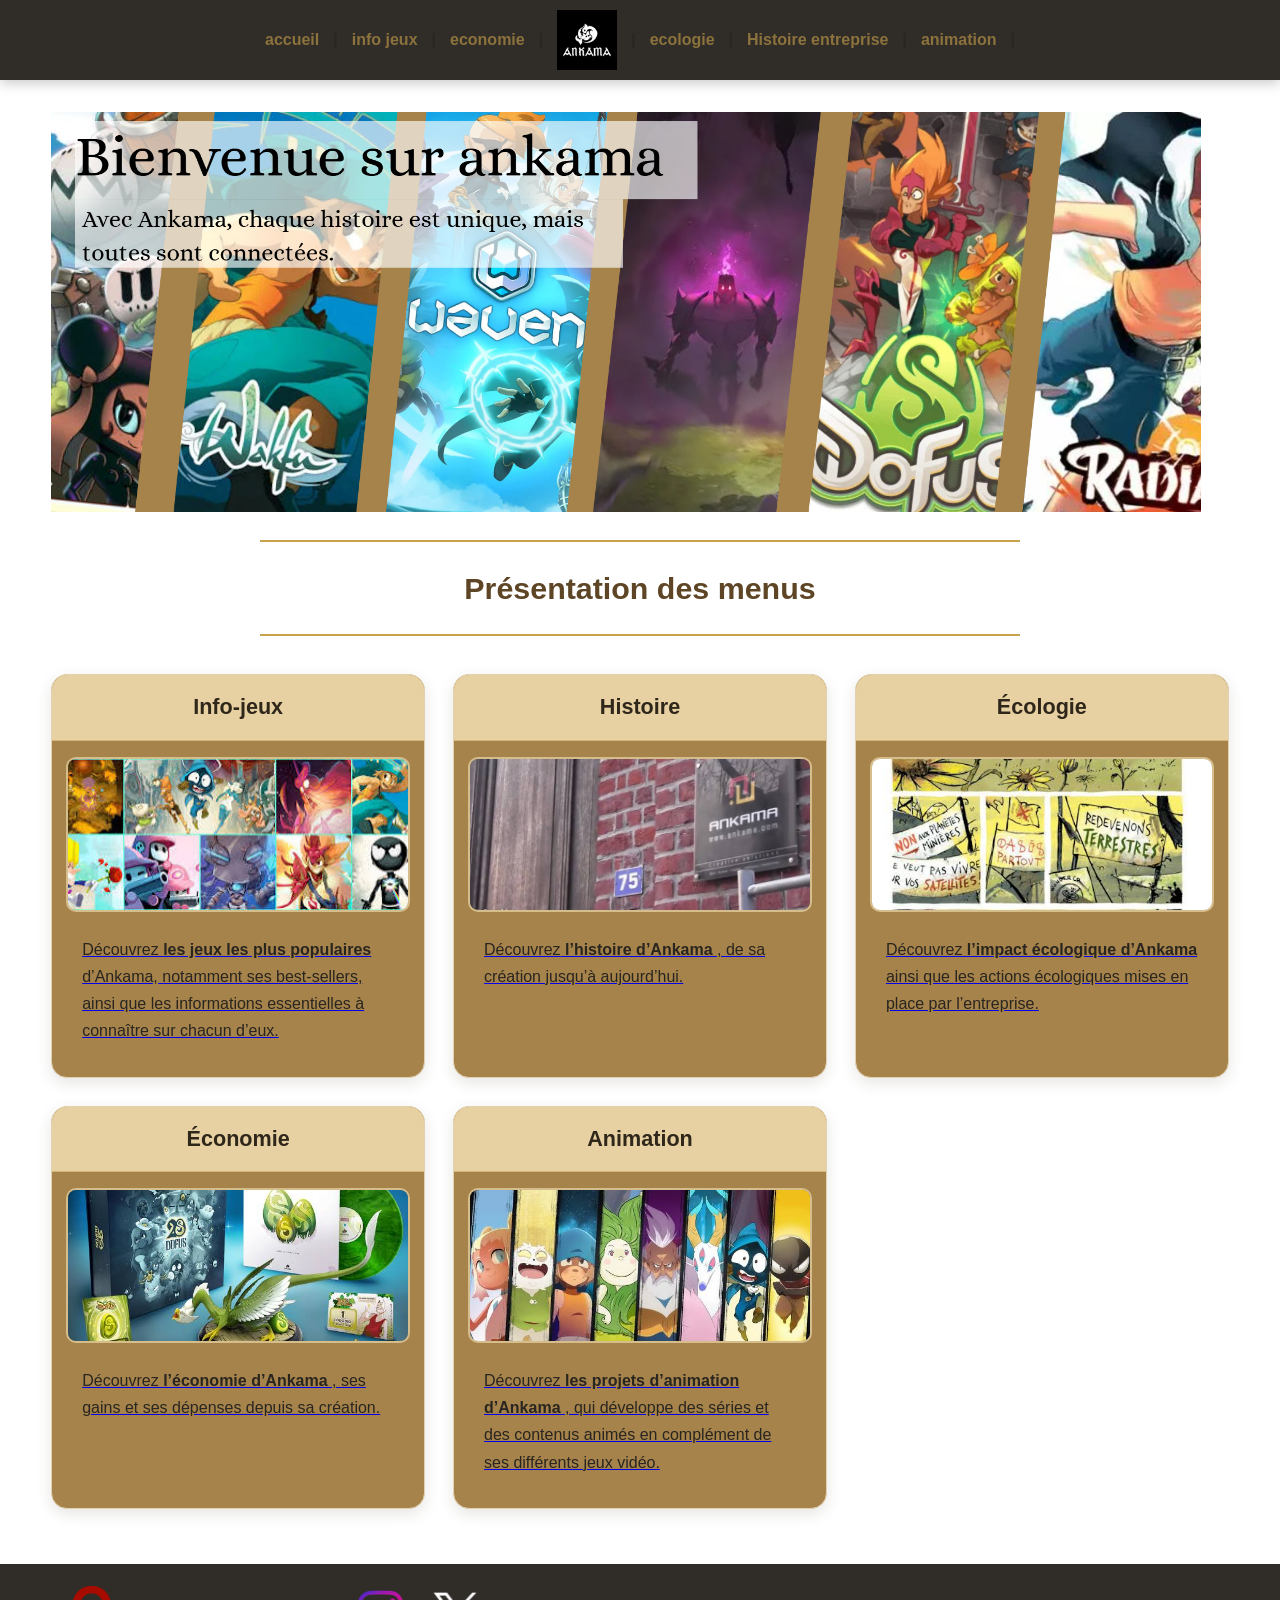
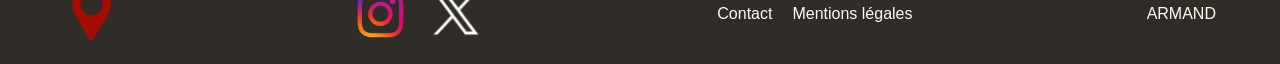
==== index.html @ d718b994 "Update index.html" ====
<!DOCTYPE html>
<html lang="en">
<head>
    <meta charset="UTF-8">
    <title>info_Ankama</title>
    <link rel="icon" href="Image/logo.jpg">
    <link rel="stylesheet" href="tp.css">
 
</head>
<body>
    <header class="menu">
            <nav>
             <a href="#">accueil</a> |
            <a href="page_jeux.html">info jeux</a> |  
            <a href="economie.html">economie</a> |
                <a href="#">
                <img src="Image/logoankama.png" alt="Logo Ankama" height="60" width="60" >
            </a>|
            <a href="page1eco.html">ecologie</a> |
            <a href="histoire.html">Histoire entreprise</a> |
            <a href="Animation.html">animation</a> |
        
        </nav>
    </header>

    <main>
        <div>
            <img src="Image/accueil.png" alt="accueil">
            <hr class="ligne-doree">
            <h2>Présentation des menus</h2>
            <hr class="ligne-doree">

            <div class="conteneur-jeux">

                <section class="jeu">
                    <div class="title">
                       
                        <h3>Info-jeux</h3>
                    </div>
                     <a href="page_jeux.html">
                    <img src="Image/jeu.jpg" alt="Image de Dofus">
                    <div class="content">
                        <p>
                            Découvrez <strong>les jeux les plus populaires </strong>d’Ankama, notamment ses best-sellers,
                            ainsi que les informations essentielles à connaître sur chacun d’eux.
                        </p>
                    </div>
                     </a>
                </section>

                <section class="jeu">
                    <div class="title">
                        <h3>Histoire</h3>
                    </div>
                    <a href="histoire.html">
                    <img src="Image/bureau.jpg" alt="Image de Wakfu">
                    <div class="content">
                        <p>
                            Découvrez<strong> l’histoire d’Ankama </strong>, de sa création jusqu’à aujourd’hui.
                        </p>
                    </div>
                    </a>
                </section>

                <section class="jeu">
                    <div class="title">
                        <h3>Écologie</h3>
                    </div>
                    <a href="page1eco.html">
                    <img src="Image/eco.jpg" alt="Image de Waven">
                    <div class="content">
                        <p>
                            Découvrez <strong> l’impact écologique d’Ankama </strong>ainsi que les actions écologiques mises en place par l’entreprise.
                        </p>
                    </div>
                    </a>
                </section>

                <section class="jeu">
                    <div class="title">
                        <h3>Économie</h3>
                    </div>
                    <a href="economie.html">
                    <img src="Image/monnaie.jpg" alt="Image de Krosfighter">
                    <div class="content">
                        <p>
                           Découvrez <strong> l’économie d’Ankama </strong>, ses gains et ses dépenses depuis sa création.
                        </p>
                    </div>
                    </a>
                </section>

                <section class="jeu">
                    <div class="title">
                        <h3>Animation</h3>
                    </div>
                    <a href="Animation.html">
                    <img src="Image/anim.jpg" alt="Image de Krosmaga">
                    <div class="content">
                        <p>
                            Découvrez <strong> les projets d’animation d’Ankama </strong>, qui développe des séries et des contenus animés en 
                            complément de ses différents jeux vidéo.
                        </p>
                    </div>
                    </a>
                </section>

            </div>
        </div>
    </main>

    <footer>
        <nav>
        <a href="https://www.google.com/maps/place/Ankama/@50.6968887,3.1510823,14z/data=!3m1!5s0x47c328de214287cb:0x2c70d1455c0e22d2!4m6!3m5!1s0x47c328de10544e45:0xb2b01f892ff7a047!8m2!3d50.6994853!4d3.159521!16s%2Fg%2F1tmpjv0w?entry=ttu&g_ep=EgoyMDI2MTAwNy4wIKXMDSoASAFQAw%3D%3D">
                <img src="Image/image_2026-10-13_193623103.png" alt="carte" height="70" width="70" >
            </a>
            </nav>
        <nav>
            <a href="https://www.instagram.com/ankamagames/?hl=fr" > <img src="Image/insta.png" alt="insta" height="70" width="70" > </a>
            <a href="https://x.com/AnkamaGames?lang=fr" > <img src="Image/X.png" alt="twitter" height="70" width="70" > </a>
        </nav>
        <nav>
    
    <a href="https://support.ankama.com/hc/fr">Contact</a>
    <a href="https://account.ankama.com/fr/mentions-legales">Mentions légales</a>
  </nav>
        <p>ARMAND</p>
    </footer>

</body>

</html>
---- tp.css ----
* {
    box-sizing: border-box;
}

html {
    background-color: #ffffff;
    scroll-behavior: smooth;
    text-decoration-line: none;
    font-family: Oswald, sans-serif;
}
img {
    width: calc(100% - 28px);
    height: 400px;
    object-fit: cover;
}

body {
    margin: 0;
    font-family: Arial, Helvetica, sans-serif;
    color: #29251f;
    line-height: 1.6;
}

p {
    color: #29251f;
    text-align: center;
    line-height: 1.7;
}

h1, h2, h3 {
    text-align: center;
}

h1 {
    margin: 0 0 18px;
    color: #30271b;
    font-size: clamp(2rem, 4vw, 2.8rem);
}

h2 {
    margin: 22px 0;
    color: #5d4525;
    font-size: clamp(1.4rem, 2.5vw, 1.9rem);
}

h3 {
    margin: 0;
    font-size: 1.35rem;
}

.menu {
    position: fixed;
    z-index: 10;
    top: 0;
    left: 0;
    width: 100%;
    min-height: 80px;
    display: flex;
    align-items: center;
    justify-content: center;
    background: #302d29;
    padding: 8px 18px;
    box-shadow: 0 3px 12px rgba(0, 0, 0, 0.22);
}

.menu nav {
    display: flex;
    align-items: center;
    justify-content: center;
    flex-wrap: wrap;
    gap: 14px;
    font-weight: bold;
}

.menu nav a {
    color: #8c723c;
    text-decoration: none;
    transition: color 0.2s ease;
}

.menu nav a:hover {
    color: #E7A300;
}

.menu img {
    display: block;
    width: 60px;
    height: 60px;
    object-fit: contain;
    transition: transform 0.2s ease;
}

.menu img:hover {
    transform: scale(1.06);
}


main {
    width: min(1200px, 92%);
    margin: 0 auto;
    padding-top: 112px;
    padding-bottom: 55px;
}

.ligne-doree {
    width: min(760px, 90%);
    margin: 20px auto;
    border: 0;
    border-top: 2px solid #c49a3a;
    opacity: 0.9;
}

.conteneur-jeux {
    text-decoration-line: none;
    width: 100%;
    height: auto;
    margin: 38px auto 0;
    display: grid;
    grid-template-columns: repeat(3, minmax(0, 1fr));
    gap: 28px;
    align-items: stretch;
}

.jeu {
    width: 100%;
    min-width: 0;
    overflow: hidden;
    display: flex;
    flex-direction: column;
    align-items: center;
    background: #A6834B;
    border: 1px solid #e2d2b2;
    border-radius: 16px;
    box-shadow: 0 5px 15px rgba(61, 46, 23, 0.12);
    transition: transform 0.2s ease, box-shadow 0.2s ease;
}

.jeu:hover {
    transform: translateY(-5px);
    box-shadow: 0 10px 22px rgba(61, 46, 23, 0.18);
}

.jeu .title {
    width: 100%;
    display: flex;
    justify-content: center;
    align-items: center;
    padding: 15px;
    color: #30271b;
    background: #e7d1a3;
    border-bottom: 1px solid #d4b778;
}

.jeu img {
    display: block;
    width: calc(100% - 28px);
    height: 155px;
    margin: 16px 14px 4px;
    object-fit: cover;
    border: 2px solid #d5bd8c;
    border-radius: 10px;
}

.jeu p {
    width: 100%;
    max-width: none;
    margin: 10px 0;
    padding: 0 20px;
    text-align: left;
}

.jeu p:last-child {
    padding-bottom: 12px;
}

.jeu2 {
    width: 100%;
    min-width: 0;
    overflow: hidden;
    display: flex;
    flex-direction: column;
    align-items: center;
    background: #E7A300;
    border: 1px solid #e2d2b2;
    border-radius: 16px;
    box-shadow: 0 5px 15px rgba(61, 46, 23, 0.12);
    transition: transform 0.2s ease, box-shadow 0.2s ease;
}

.jeu2:hover {
    transform: translateY(-5px);
    box-shadow: 0 10px 22px rgba(61, 46, 23, 0.18);
}

.jeu2 .title {
    width: 100%;
    display: flex;
    justify-content: center;
    align-items: center;
    padding: 15px;
    color: #30271b;
    background: #e7d1a3;
    border-bottom: 1px solid #d4b778;
}

.jeu2 img {
    display: block;
    width: calc(100% - 28px);
    height: 155px;
    margin: 16px 14px 4px;
    object-fit: cover;
    border: 2px solid #d5bd8c;
    border-radius: 10px;
}

.jeu2 p {
    width: 100%;
    max-width: none;
    margin: 10px 0;
    padding: 0 20px;
    text-align: left;
}

.jeu2 p:last-child {
    padding-bottom: 12px;
}

.info {
    padding-inline: 30px;
    text-align: center;
}

.jeu .content {
    padding: 10px;
    overflow-y: auto;
    line-height: 1.5;
    text-align: justify;
}

.window-container.flex {
    height: unset;
}

.window-container.position {
    display: flex;
    flex-direction: column;
    justify-content: center;
    align-items: center;
}


.btn {
    display: inline-block;
    width: 20px;
    height: 20px;
    border-radius: 50%;
    background-color: rgba(0, 0, 0, 0.16);
    text-align: center;
    font-weight: bold;
}

.btn.close {
    background-color: #e74c3c;
}

.btn.minimize {
    background-color: #f1c40f;
}

.btn.close:hover {
    background-color: #ba3f32;
}

.btn.minimize:hover {
    background-color: #a48610;
}

footer {
    min-height: 100px;
    display: flex;
    align-items: center;
    justify-content: space-between;
    flex-wrap: wrap;
    gap: 25px;
    box-sizing: border-box;
    width: 100%;
    padding: 18px 5%;
    background: #302d29;
    color: #fffaf0;
}

footer nav {
    display: flex;
    align-items: center;
    justify-content: center;
    gap: 20px;
    flex-wrap: wrap;
    
}

footer a {
    display: inline-flex;
    align-items: center;
    color: #fffaf0;
    text-decoration: none;
}

footer a:hover {
    color: #d6b98c;
}

footer img {
    display: block;
    width: 55px;
    height: 55px;
    object-fit: contain;
    transition: transform 0.2s ease;
}

footer img:hover {
    transform: scale(1.06);
}

footer p {
    margin: 0;
    color: #fffaf0;
}

@media (max-width: 1000px) {
    .conteneur-jeux {
        grid-template-columns: repeat(2, minmax(0, 1fr));
        gap: 22px;
    }

    .jeu img {
        height: 200px;
    }
}

@media (max-width: 620px) {
    .menu {
        position: relative;
        min-height: auto;
        padding: 12px;
    }

    .menu nav {
        gap: 9px 12px;
        font-size: 0.9rem;
    }

    .menu img {
        width: 46px;
        height: 46px;
    }

    main {
        padding-top: 30px;
    }

    .conteneur-jeux {
        grid-template-columns: 1fr;
        width: 100%;
        gap: 20px;
        margin-top: 25px;
    }

    .jeu img {
        height: 220px;
    }
    footer img{
        display: block;
        width: 60px;
        height: 60px;
        object-fit: contain;
        transition: transform 0.2s ease;
    }
    footer {
        flex-direction: column;
        justify-content: center;
        text-align: center;
    }
}
}
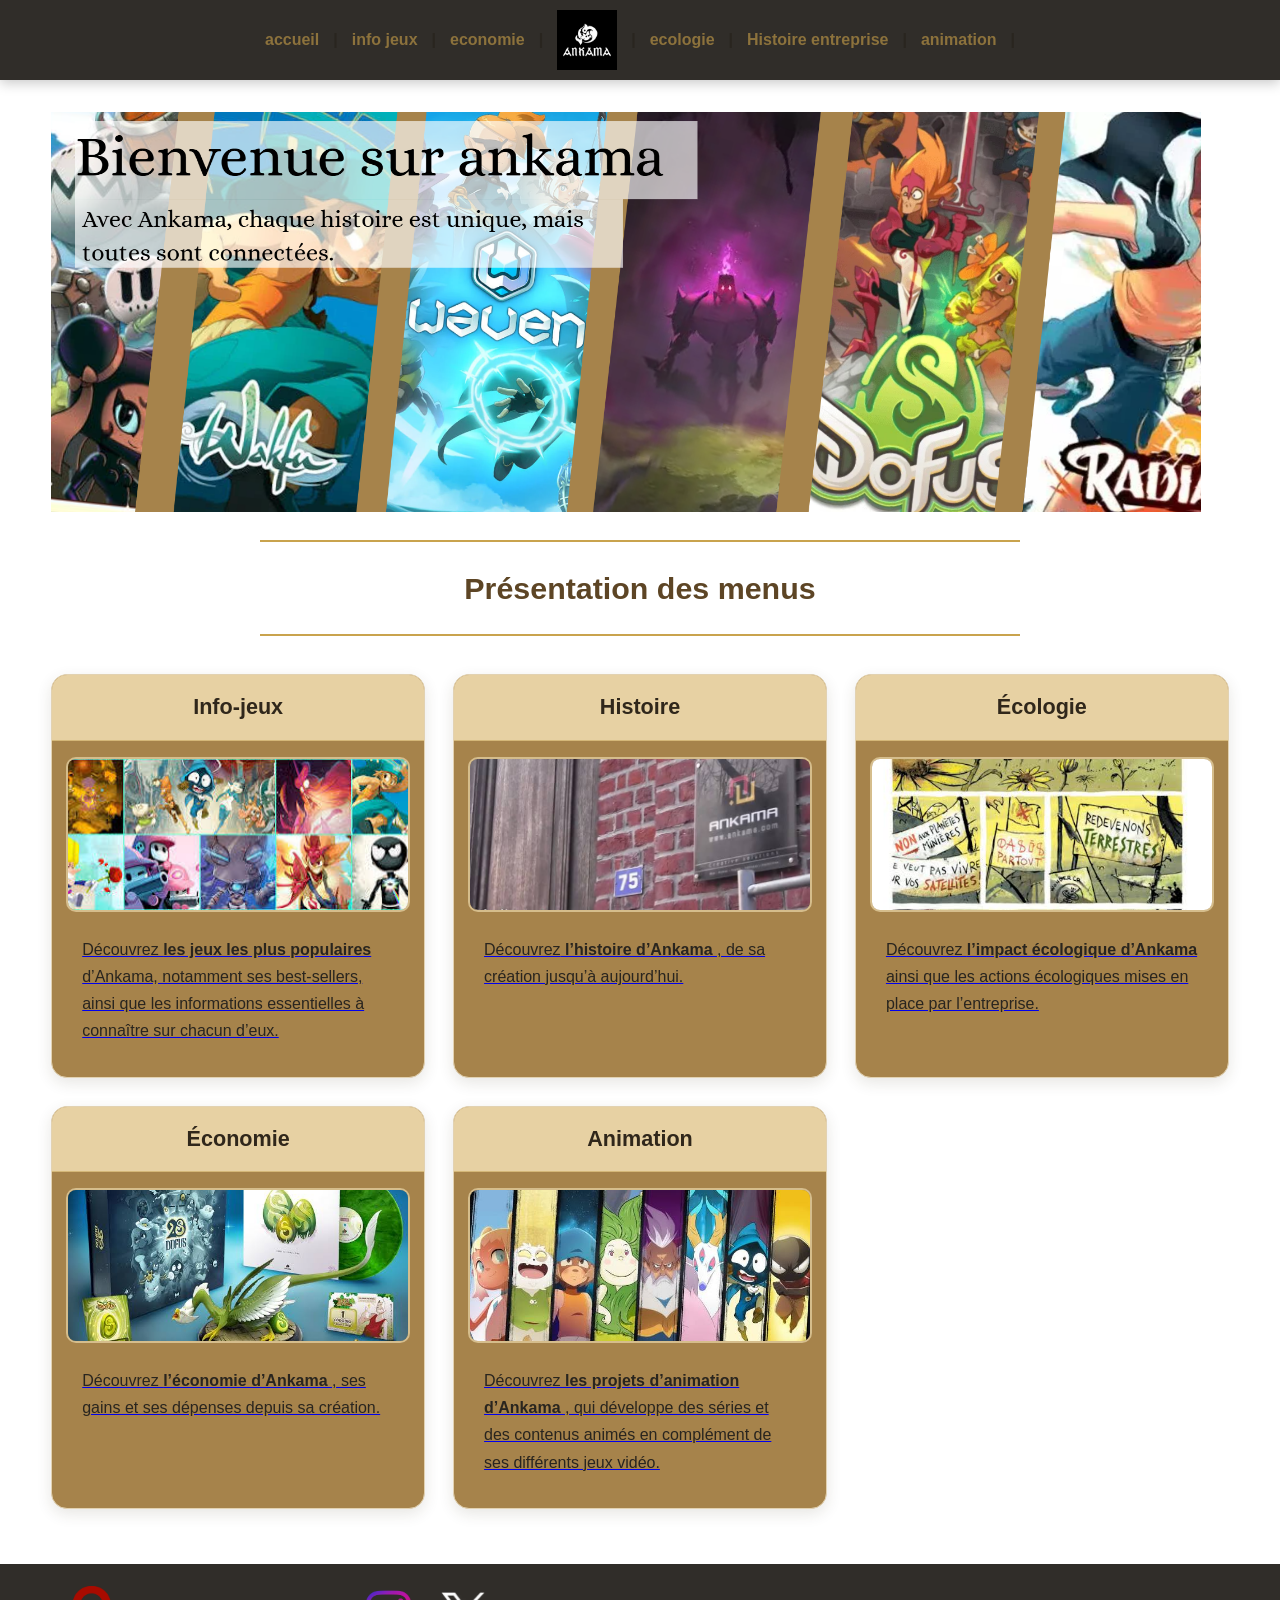
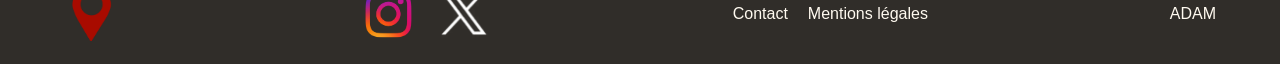
==== commit 24c8e2b6: "Update index.html" ====
--- a/index.html
+++ b/index.html
@@ -124,7 +124,7 @@
     <a href="https://support.ankama.com/hc/fr">Contact</a>
     <a href="https://account.ankama.com/fr/mentions-legales">Mentions légales</a>
   </nav>
-        <p>ARMAND</p>
+        <p>ADAM</p>
     </footer>
 
 </body>
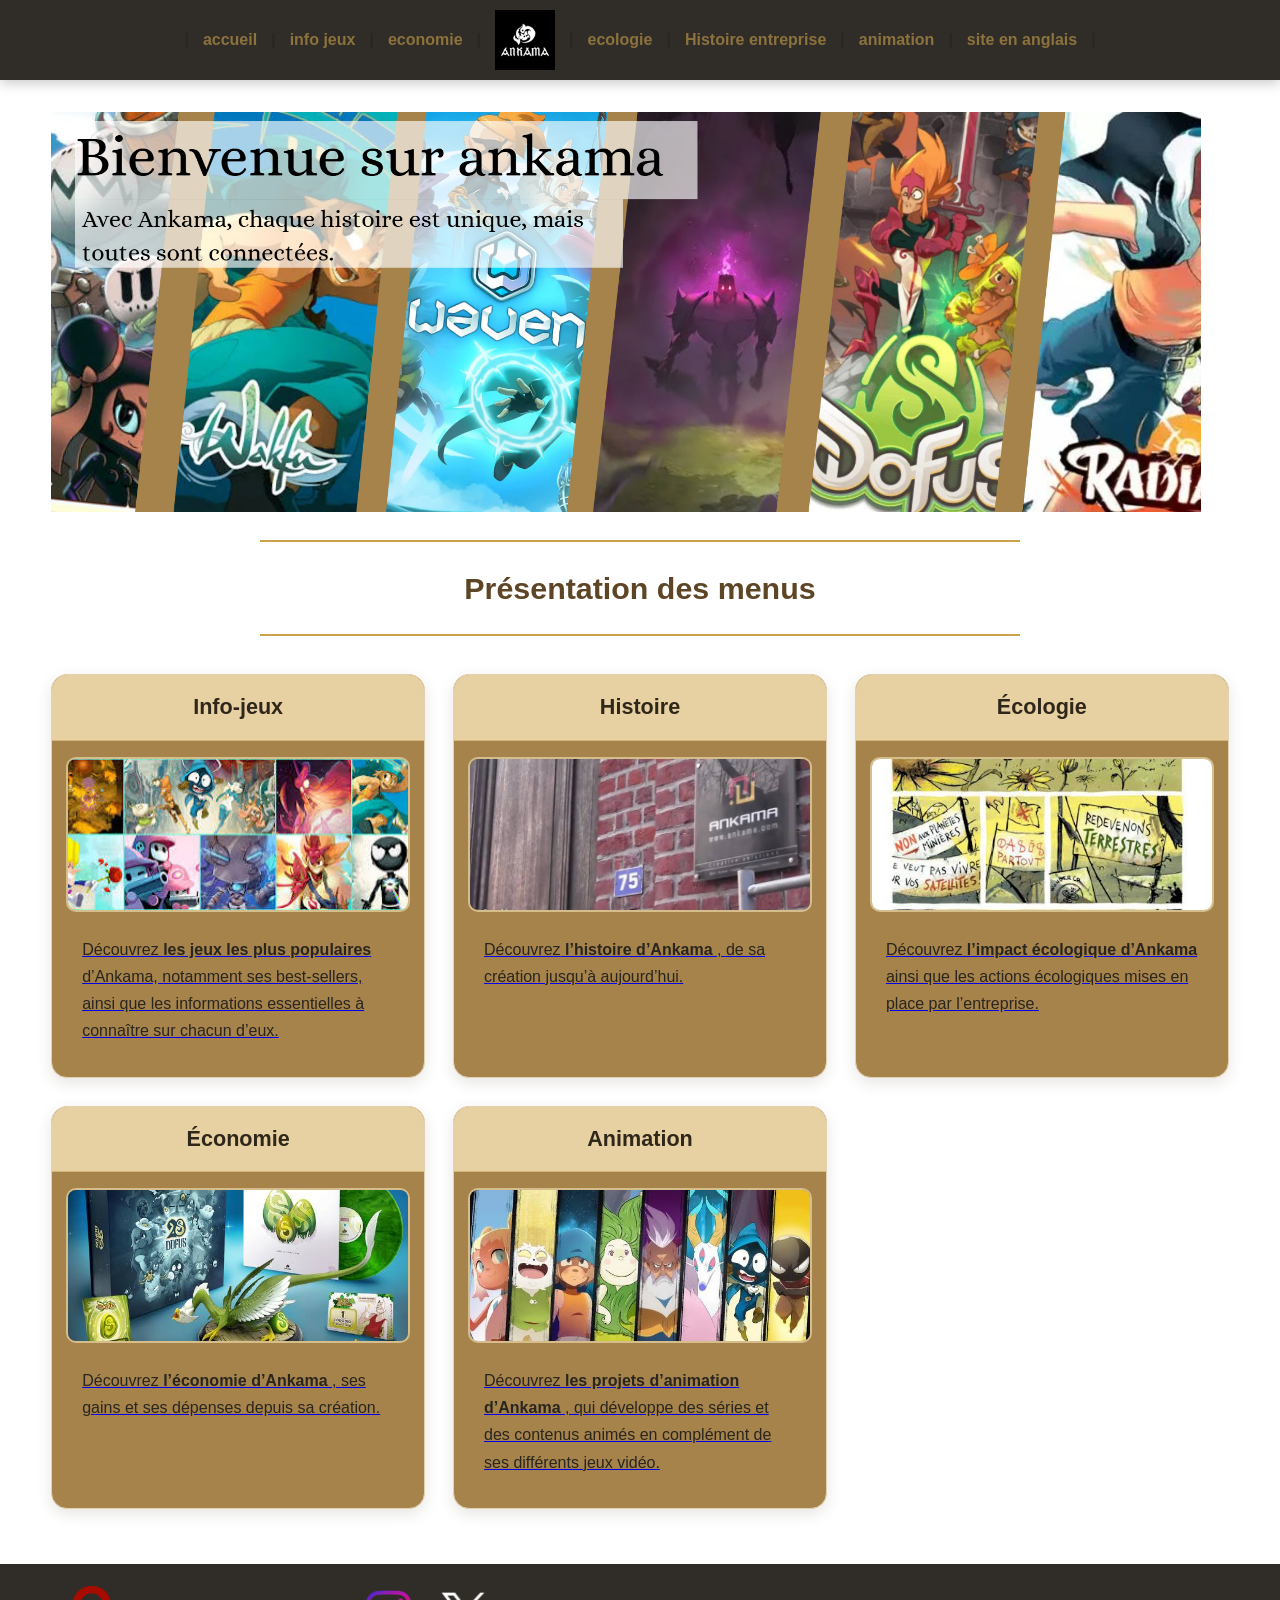
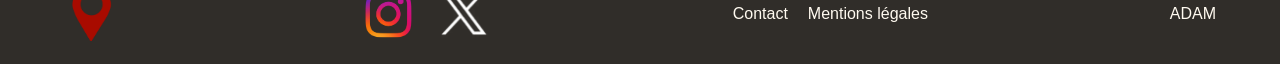
==== commit 5b330981: "Update index.html" ====
--- a/index.html
+++ b/index.html
@@ -10,7 +10,7 @@
 <body>
     <header class="menu">
             <nav>
-             <a href="#">accueil</a> |
+            |<a href="#">accueil</a> |
             <a href="page_jeux.html">info jeux</a> |  
             <a href="economie.html">economie</a> |
                 <a href="#">
@@ -19,6 +19,7 @@
             <a href="page1eco.html">ecologie</a> |
             <a href="histoire.html">Histoire entreprise</a> |
             <a href="Animation.html">animation</a> |
+            <a href="index2.html">site en anglais</a> |
         
         </nav>
     </header>
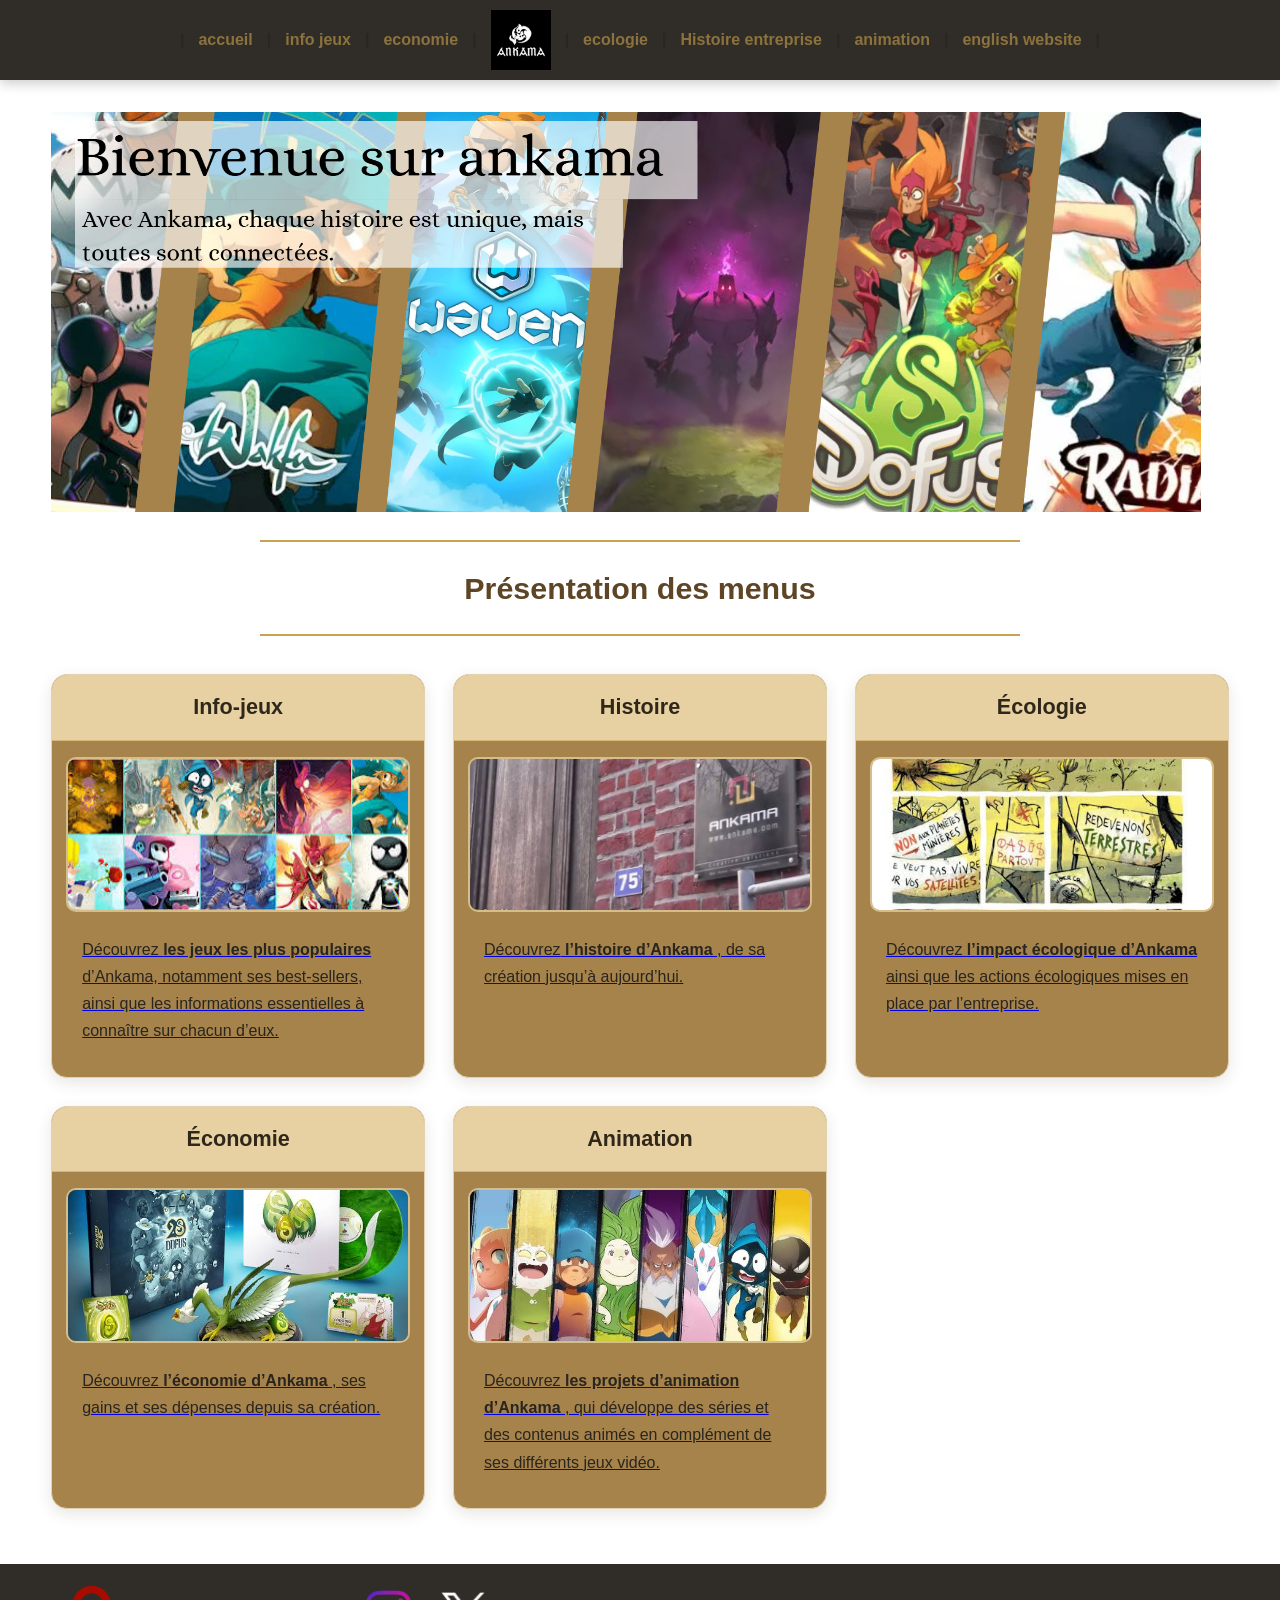
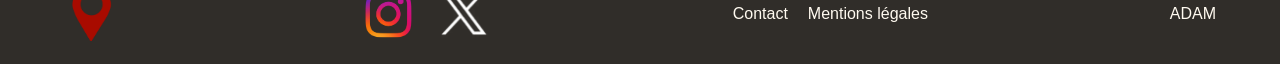
==== commit 1d0e99c6: "Update index.html" ====
--- a/index.html
+++ b/index.html
@@ -19,7 +19,7 @@
             <a href="page1eco.html">ecologie</a> |
             <a href="histoire.html">Histoire entreprise</a> |
             <a href="Animation.html">animation</a> |
-            <a href="index2.html">site en anglais</a> |
+            <a href="index2.html">english website</a> |
         
         </nav>
     </header>
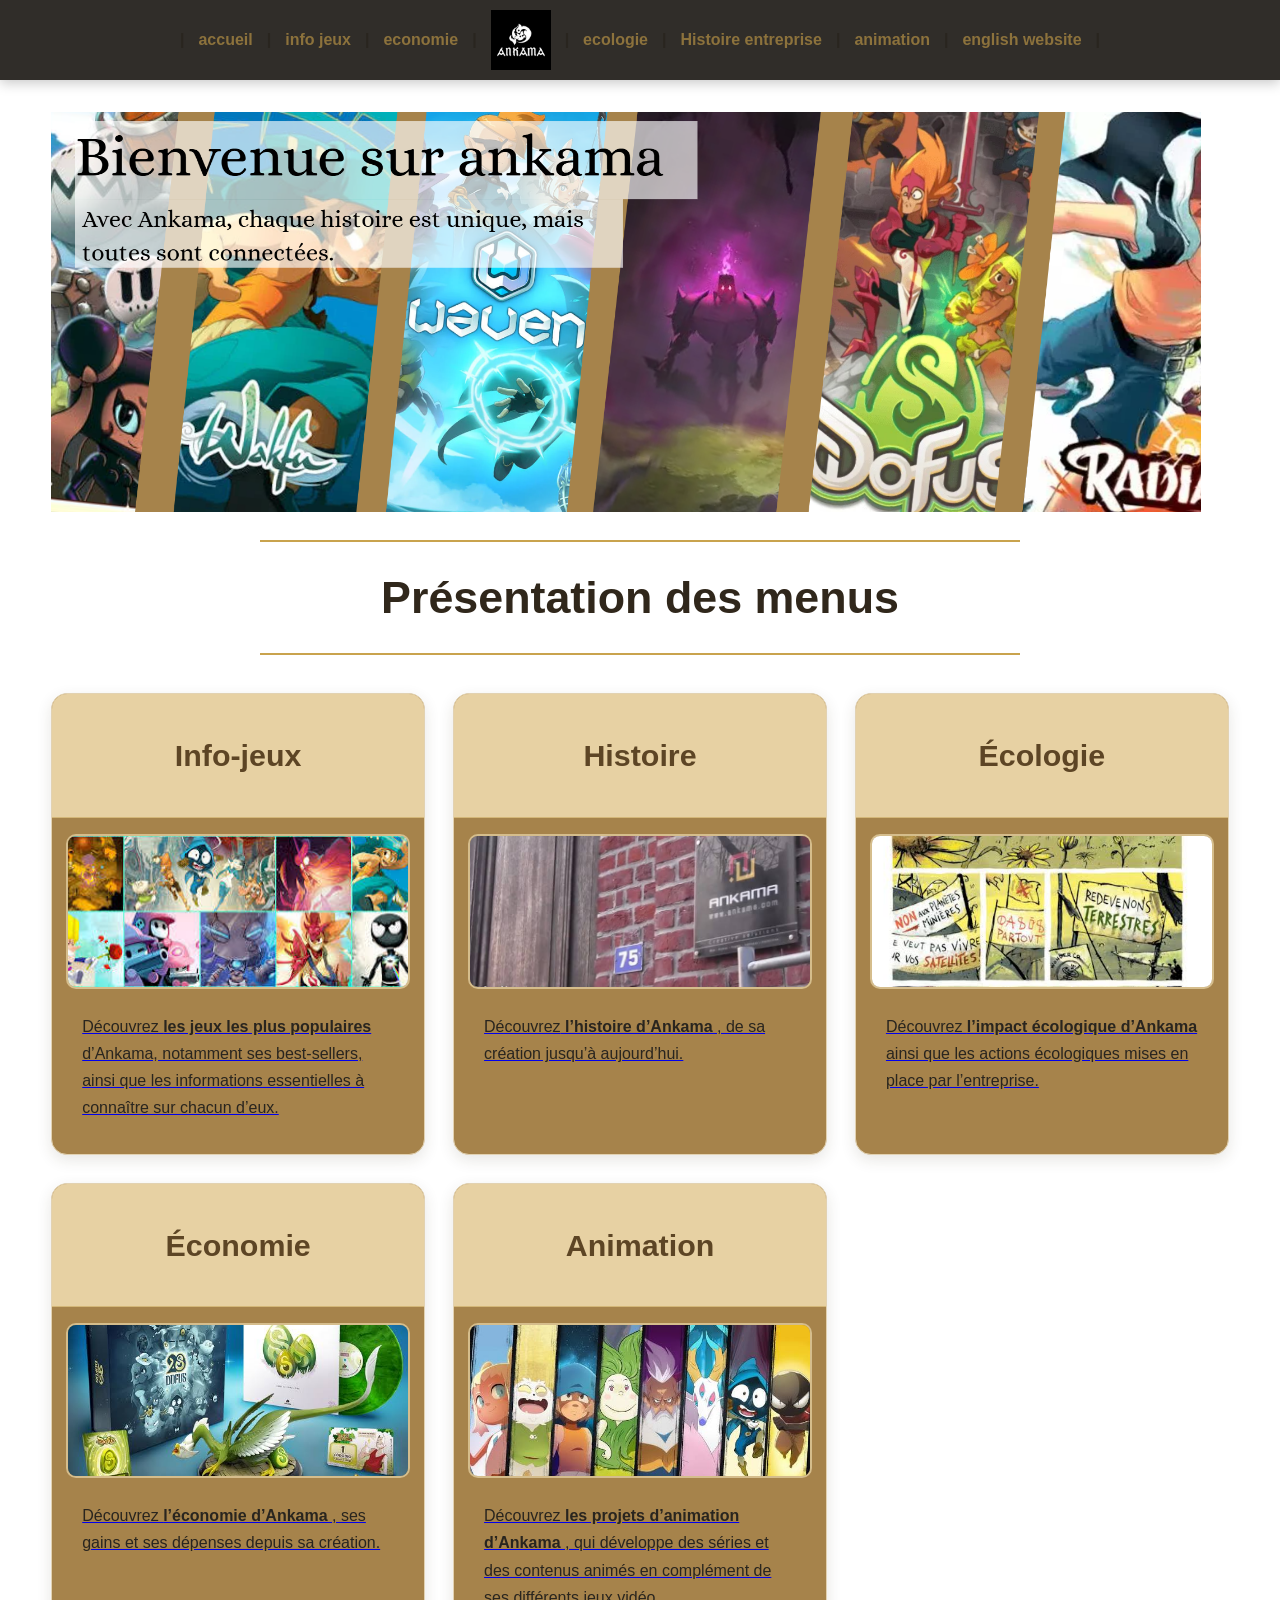
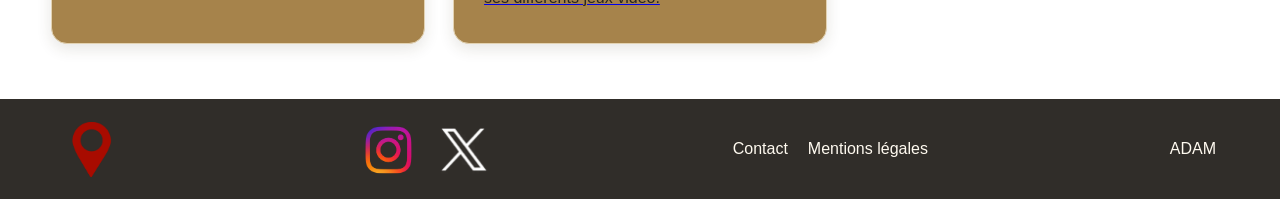
==== commit a35ec05e: "Update index.html" ====
--- a/index.html
+++ b/index.html
@@ -28,7 +28,7 @@
         <div>
             <img src="Image/accueil.png" alt="accueil">
             <hr class="ligne-doree">
-            <h2>Présentation des menus</h2>
+            <h1>Présentation des menus</h1>
             <hr class="ligne-doree">
 
             <div class="conteneur-jeux">
@@ -36,7 +36,7 @@
                 <section class="jeu">
                     <div class="title">
                        
-                        <h3>Info-jeux</h3>
+                        <h2>Info-jeux</h2>
                     </div>
                      <a href="page_jeux.html">
                     <img src="Image/jeu.jpg" alt="Image de Dofus">
@@ -51,7 +51,7 @@
 
                 <section class="jeu">
                     <div class="title">
-                        <h3>Histoire</h3>
+                        <h2>Histoire</h2>
                     </div>
                     <a href="histoire.html">
                     <img src="Image/bureau.jpg" alt="Image de Wakfu">
@@ -65,7 +65,7 @@
 
                 <section class="jeu">
                     <div class="title">
-                        <h3>Écologie</h3>
+                        <h2>Écologie</h2>
                     </div>
                     <a href="page1eco.html">
                     <img src="Image/eco.jpg" alt="Image de Waven">
@@ -79,7 +79,7 @@
 
                 <section class="jeu">
                     <div class="title">
-                        <h3>Économie</h3>
+                        <h2>Économie</h2>
                     </div>
                     <a href="economie.html">
                     <img src="Image/monnaie.jpg" alt="Image de Krosfighter">
@@ -93,7 +93,7 @@
 
                 <section class="jeu">
                     <div class="title">
-                        <h3>Animation</h3>
+                        <h2>Animation</h2>
                     </div>
                     <a href="Animation.html">
                     <img src="Image/anim.jpg" alt="Image de Krosmaga">
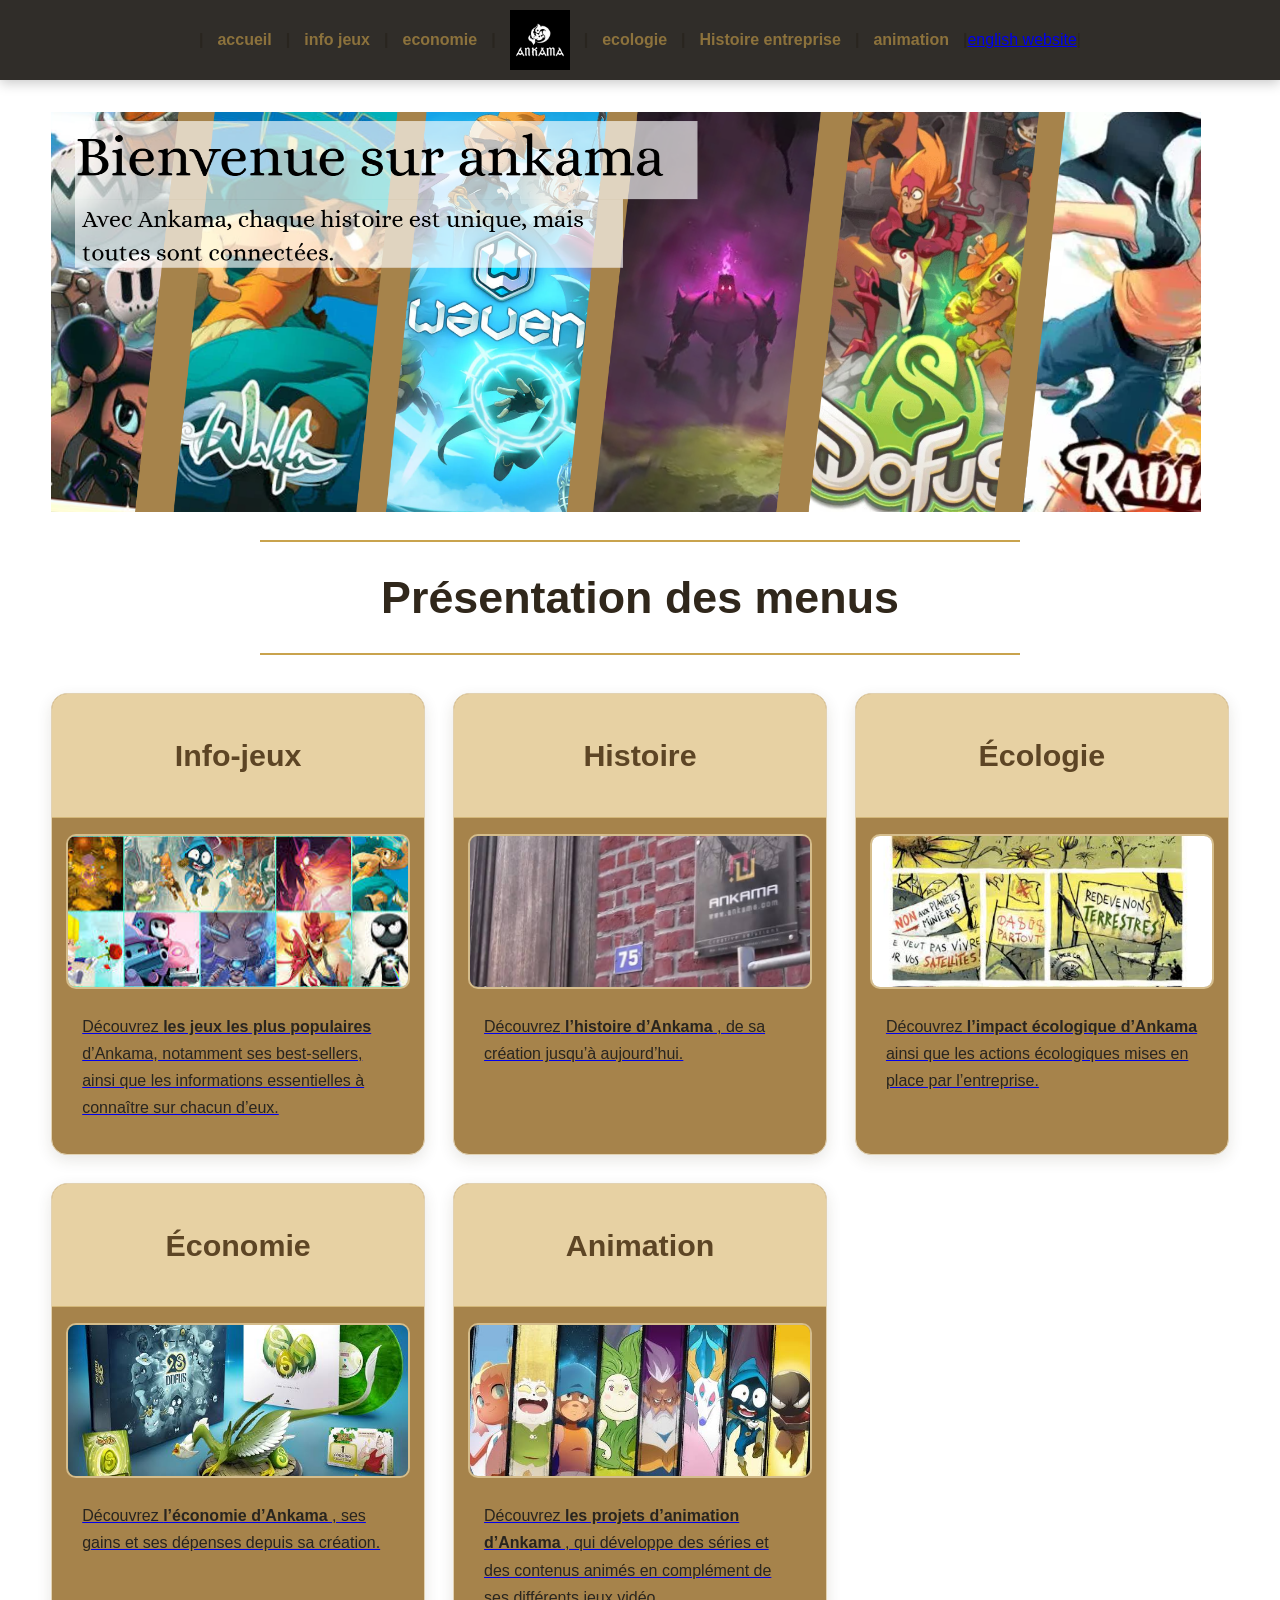
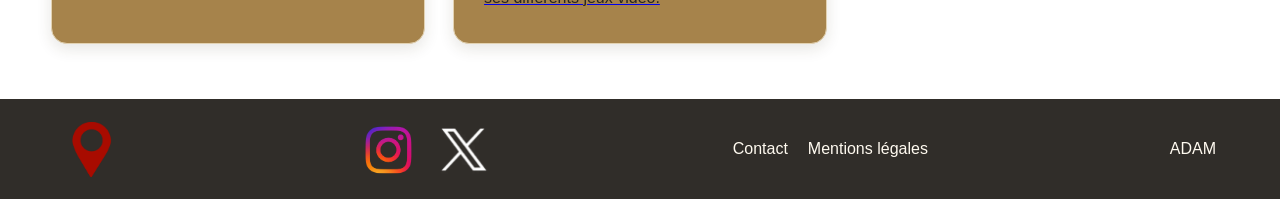
==== commit ba4b5fae: "Update index.html" ====
--- a/index.html
+++ b/index.html
@@ -19,9 +19,10 @@
             <a href="page1eco.html">ecologie</a> |
             <a href="histoire.html">Histoire entreprise</a> |
             <a href="Animation.html">animation</a> |
-            <a href="index2.html">english website</a> |
+           
         
         </nav>
+         <a href="index2.html">english website</a> |
     </header>
 
     <main>
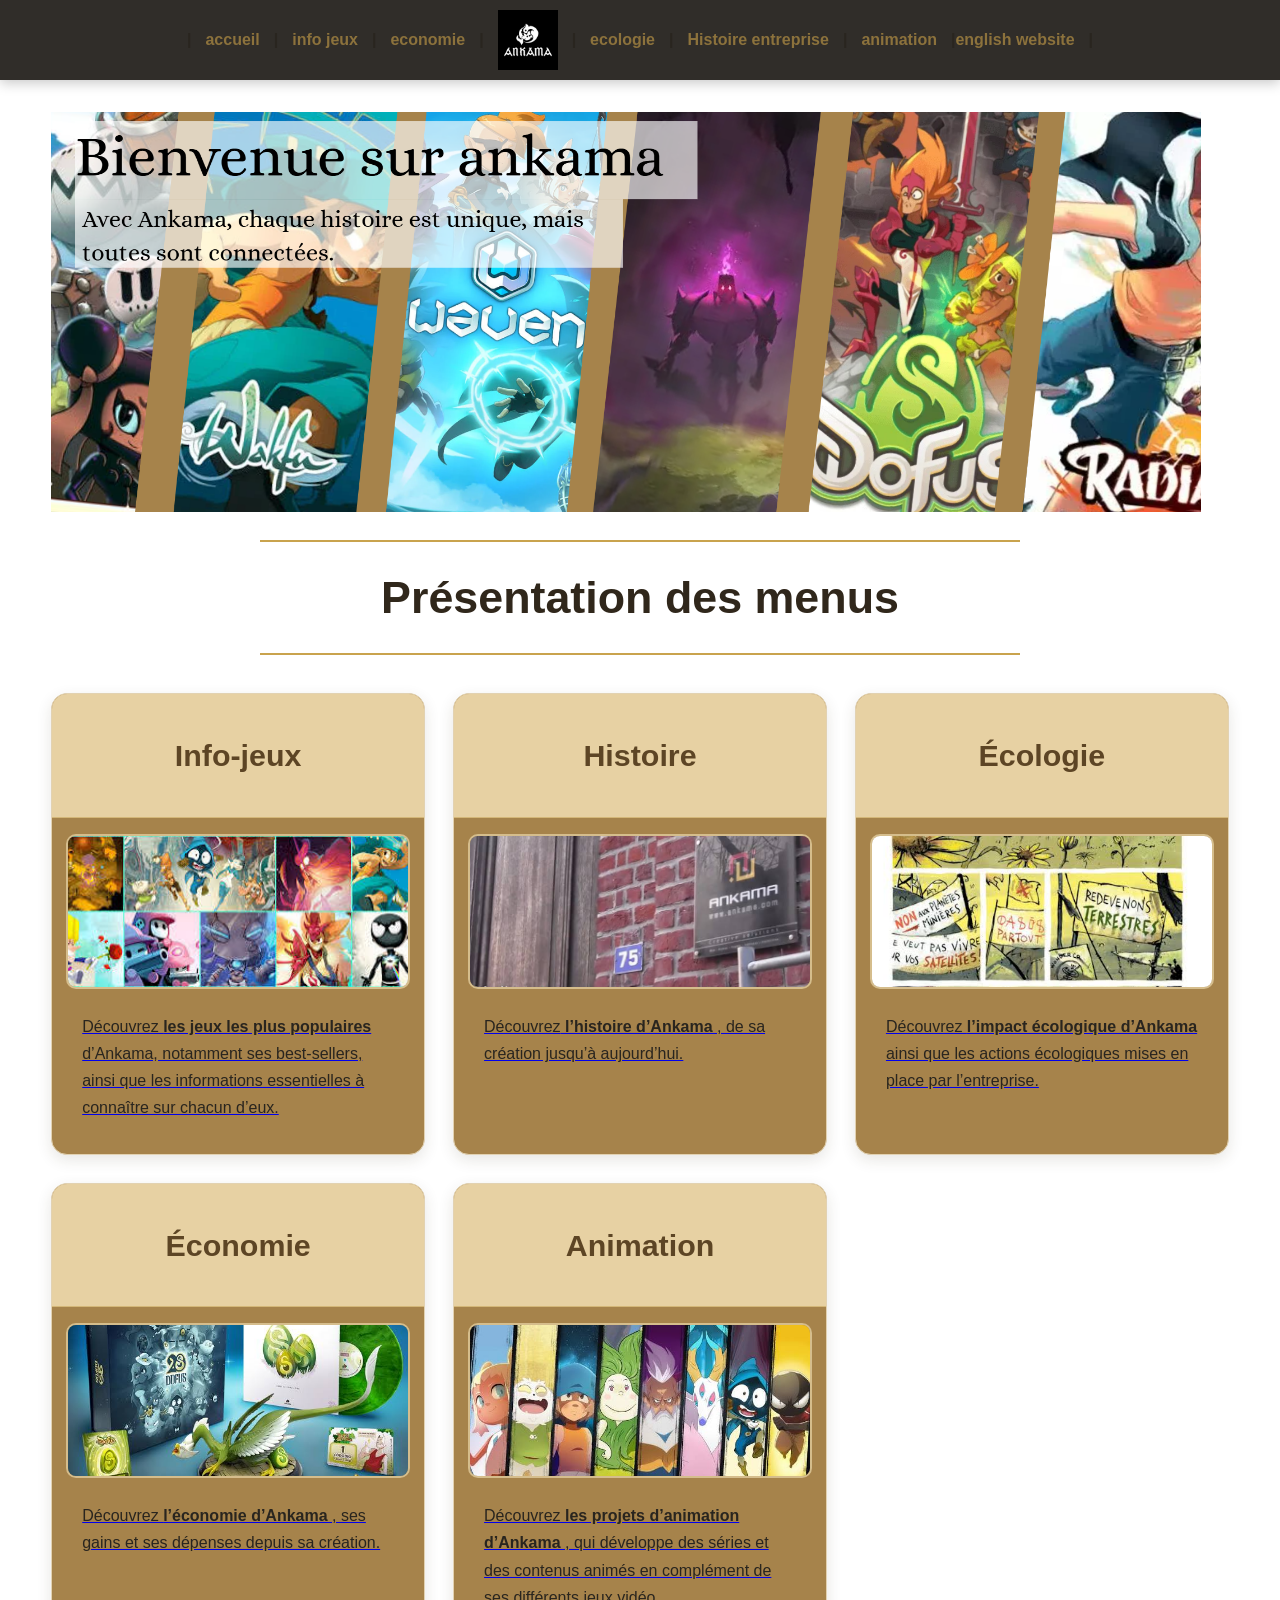
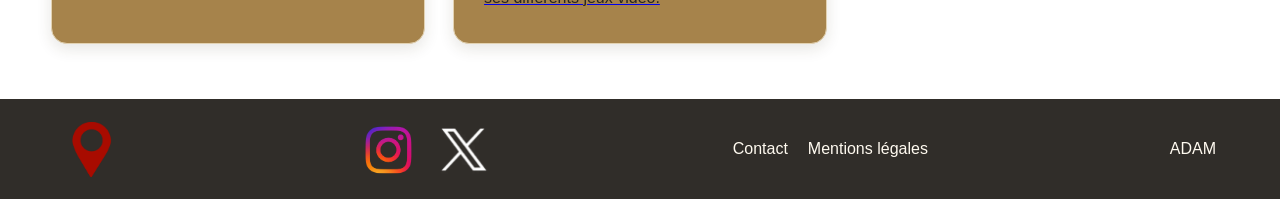
==== commit 2ecda088: "Update index.html" ====
--- a/index.html
+++ b/index.html
@@ -22,7 +22,10 @@
            
         
         </nav>
-         <a href="index2.html">english website</a> |
+        <nav>
+            <a href="index2.html">english website</a> |
+        </nav>
+         
     </header>
 
     <main>
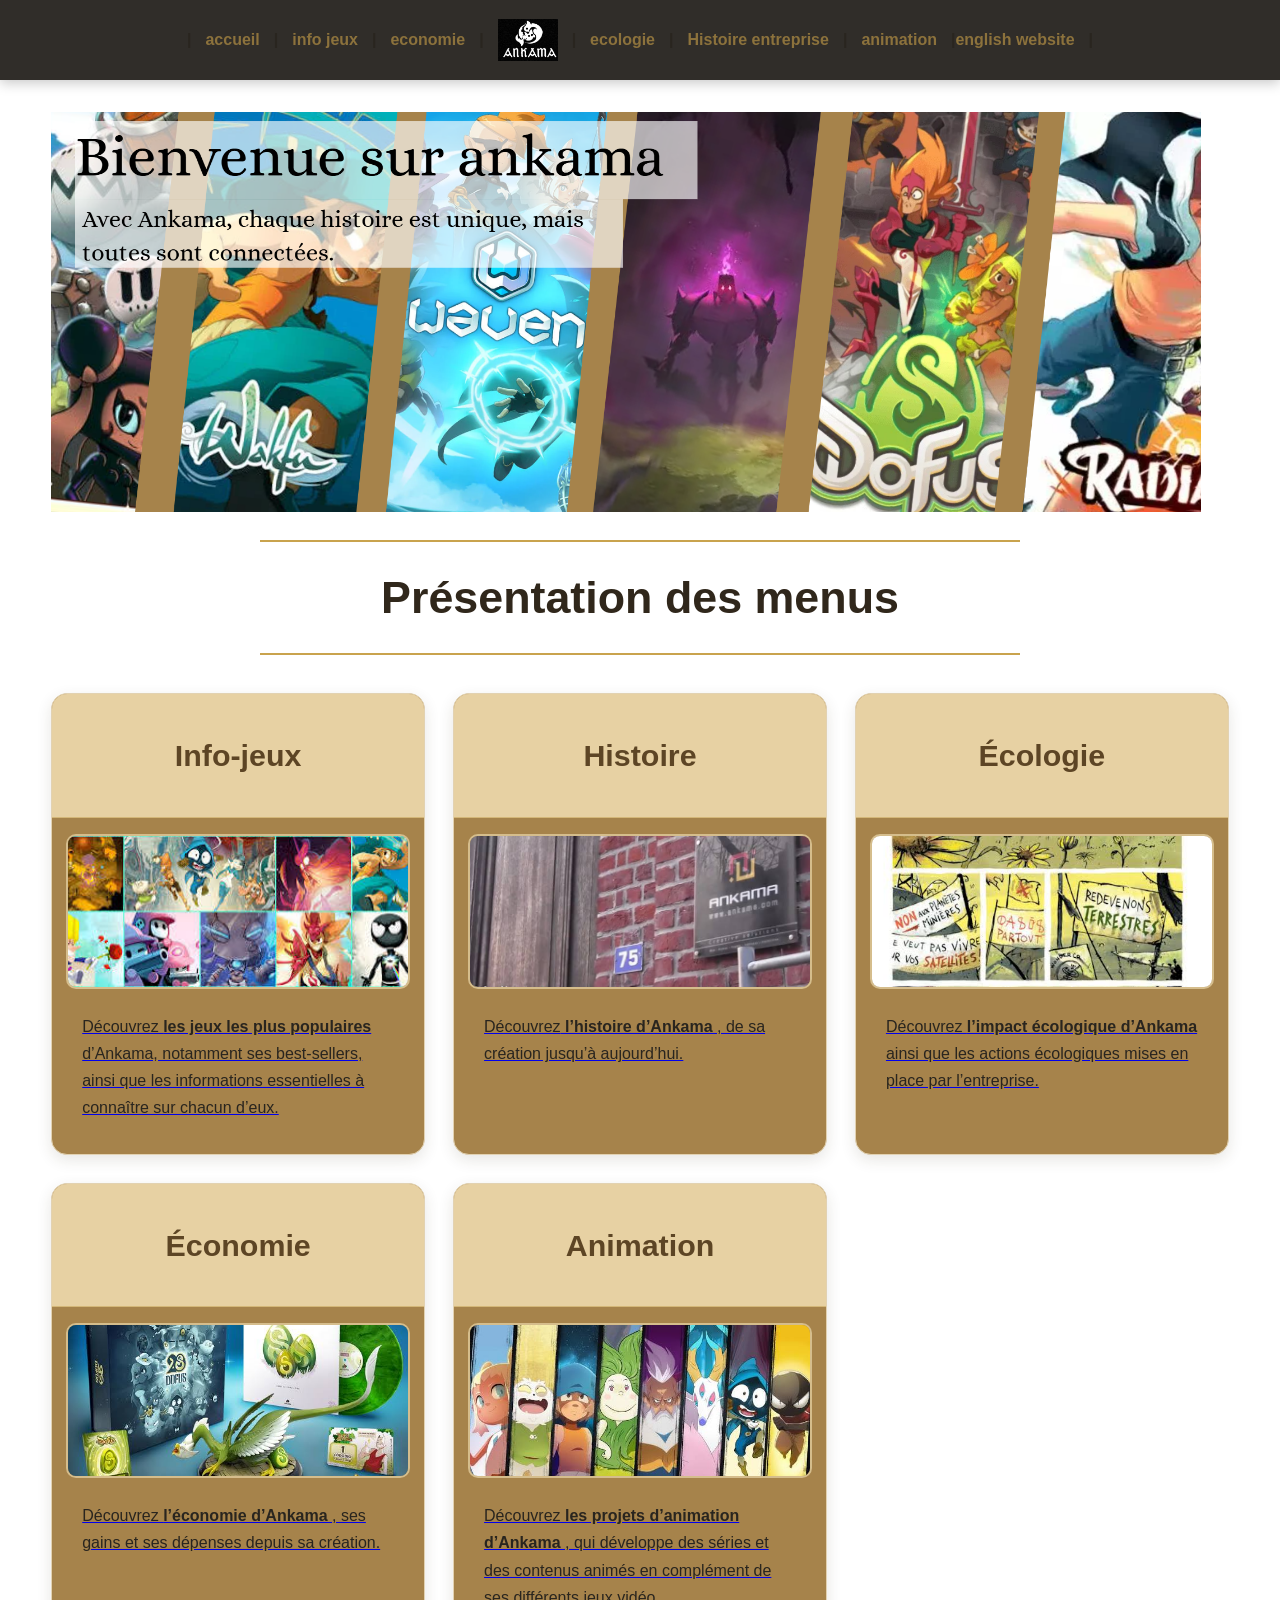
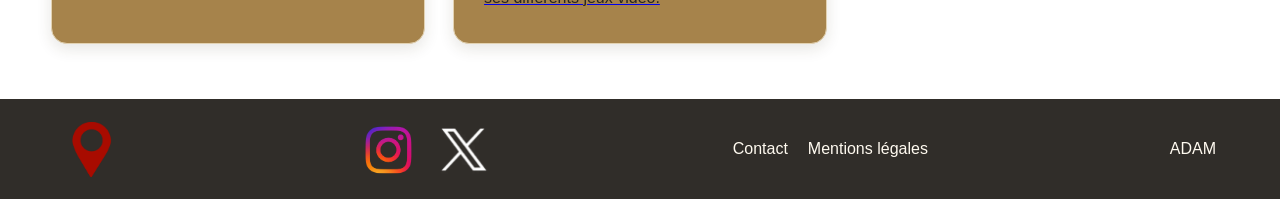
==== commit e02f5a6a: "Update index.html" ====
--- a/index.html
+++ b/index.html
@@ -3,7 +3,7 @@
 <head>
     <meta charset="UTF-8">
     <title>info_Ankama</title>
-    <link rel="icon" href="Image/logo.jpg">
+    <link rel="icon" href="Image/ankama_compressee.webp">
     <link rel="stylesheet" href="tp.css">
  
 </head>
@@ -14,7 +14,7 @@
             <a href="page_jeux.html">info jeux</a> |  
             <a href="economie.html">economie</a> |
                 <a href="#">
-                <img src="Image/logoankama.png" alt="Logo Ankama" height="60" width="60" >
+                <img src="Image/ankama_compressee.webp" alt="Logo Ankama" height="60" width="60" >
             </a>|
             <a href="page1eco.html">ecologie</a> |
             <a href="histoire.html">Histoire entreprise</a> |
